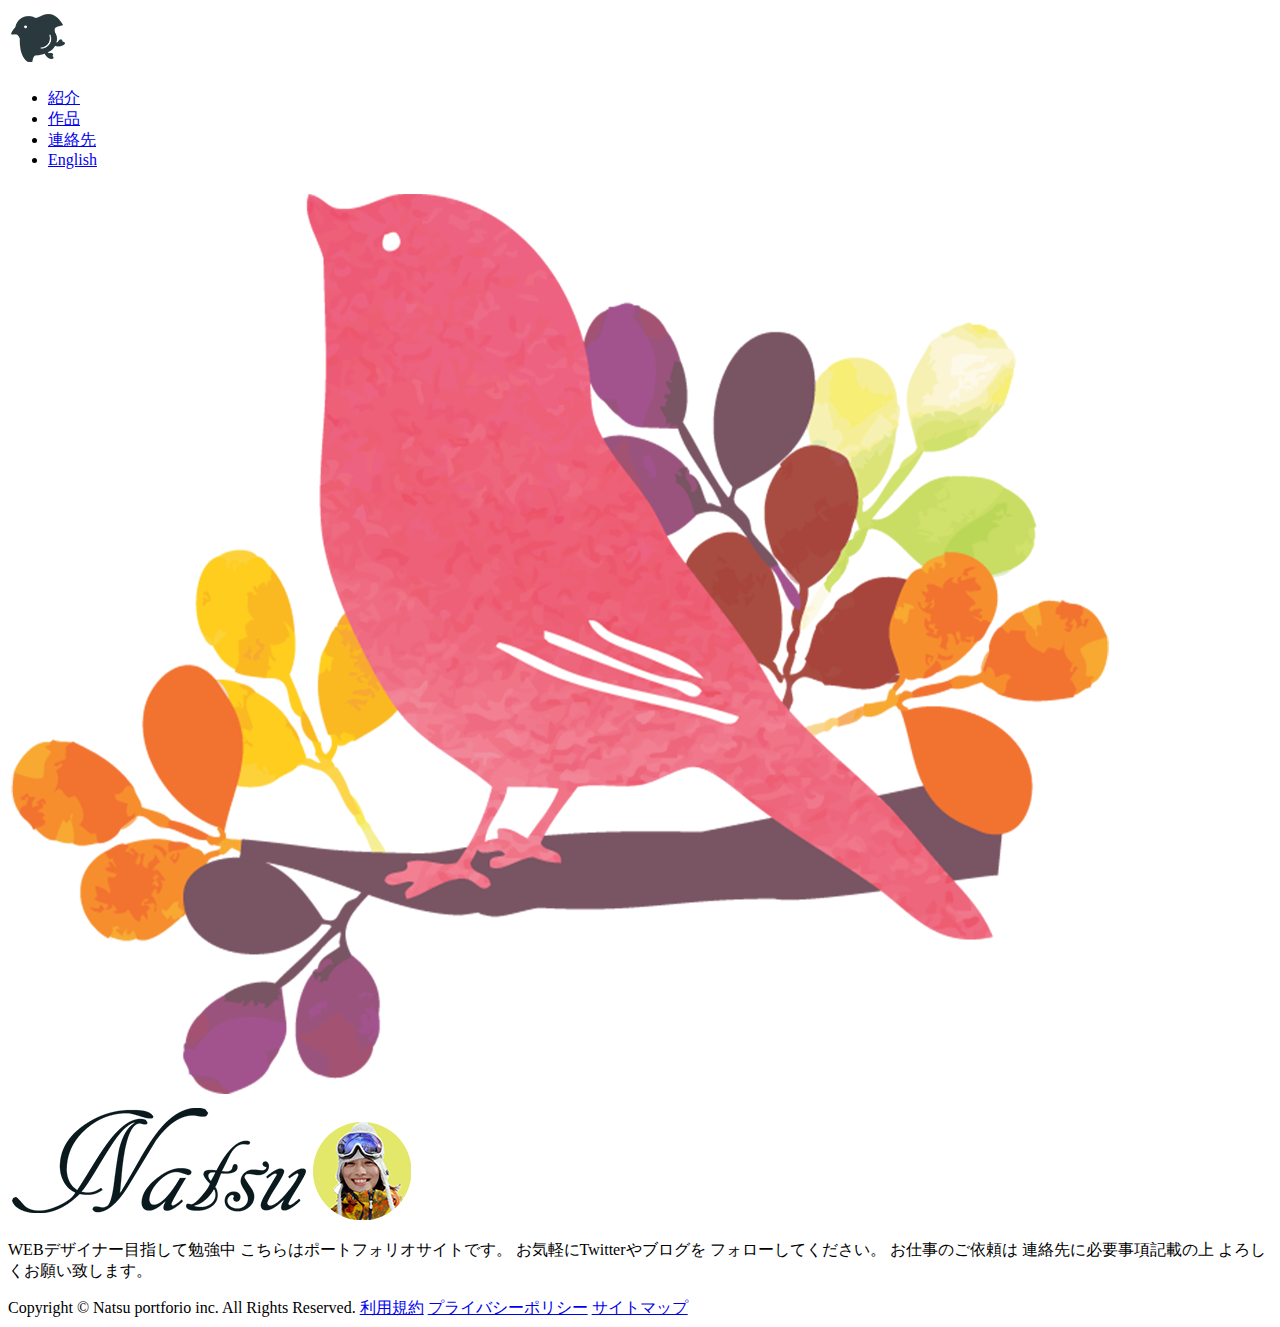
==== HTML/index.html @ e87255e6 "#9フッターまでスクロールしないようにした" ====
<!DOCTYPE html>
<html lang="en">
    <head>
        <meta charset="UTF-8" name="viewport" content="width=device-width,initial-scale=1">
        <link rel="shortcut icon" href="../img/favicon.ico">
        <title>home</title>
        <link rel="stylesheet" href="../css/reset.css">
        <link rel="stylesheet" href="../css/index.css">
        <link rel="stylesheet" href="../css/responsive-design.css">
    </head>
    <body>
        <!-- nav -->
        <header>
            <div class="header-logo-button">
                <a href="../HTML/index.html">
                    <img alt="bird-logo" src="../img/bird-logo.png">
                </a>
            </div>
            <nav>
                <ul>
                    <li>
                        <a href="../HTML/about.html" class="current">紹介</a>
                    </li>
                    <li>
                        <a href="../HTML/works.html">作品</a>
                    </li>
                    <li>
                        <a href="../HTML/form.html">連絡先</a>
                    </li>
                    <li>
                        <a href="#">English</a>
                    </li>
                </ul>
            </nav>
        </header>
        <div class="clear"></div>

        <!--home画面（①名前と顔写真、②メッセージ、③ピンク鳥の画像）-->
        <div class="home-wrapper">
            <div class="background-bird-img">
                <img src="../img/bird-img3.png">
            </div>
            <div class="home-black-cover">  <!--半透明の黒のカバー-->
                <div class="home-conts-name-face">
                    <img class="home-conts-name" alt="my-name" src="../img/myname-img.png">
                    <img class="home-conts-face" alt="my-face" src="../img/myface-img.png">
                </div>
                <div class="home-site-introduction">
                    <p class="site-info-text">
                        WEBデザイナー目指して勉強中<span class="br"></span>
                        こちらはポートフォリオサイトです。<span class="br"></span>
                        お気軽にTwitterやブログを<span class="br"></span>
                        フォローしてください。<span class="br"></span>
                        <span class="br"></span>
                        お仕事のご依頼は<span class="br"></span>
                        連絡先に必要事項記載の上<span class="br"></span>
                        よろしくお願い致します。
                    </p>
                </div>
            </div>
        </div>
        <div class="clear"></div>

        <!--フッター-->
        <footer>
            <div class="footer-text-box">
                <span>
                    Copyright © Natsu portforio inc. All Rights Reserved.
                </span>
                <span>
                    <a href="../HTML/tos.html">利用規約</a>
                </span>
                <span>
                    <a href="../HTML/pp.html">プライバシーポリシー</a>
                </span>
                <span>
                    <a href="#">サイトマップ</a>
                </span>
            </div>
        </footer>
    </body>
</html>
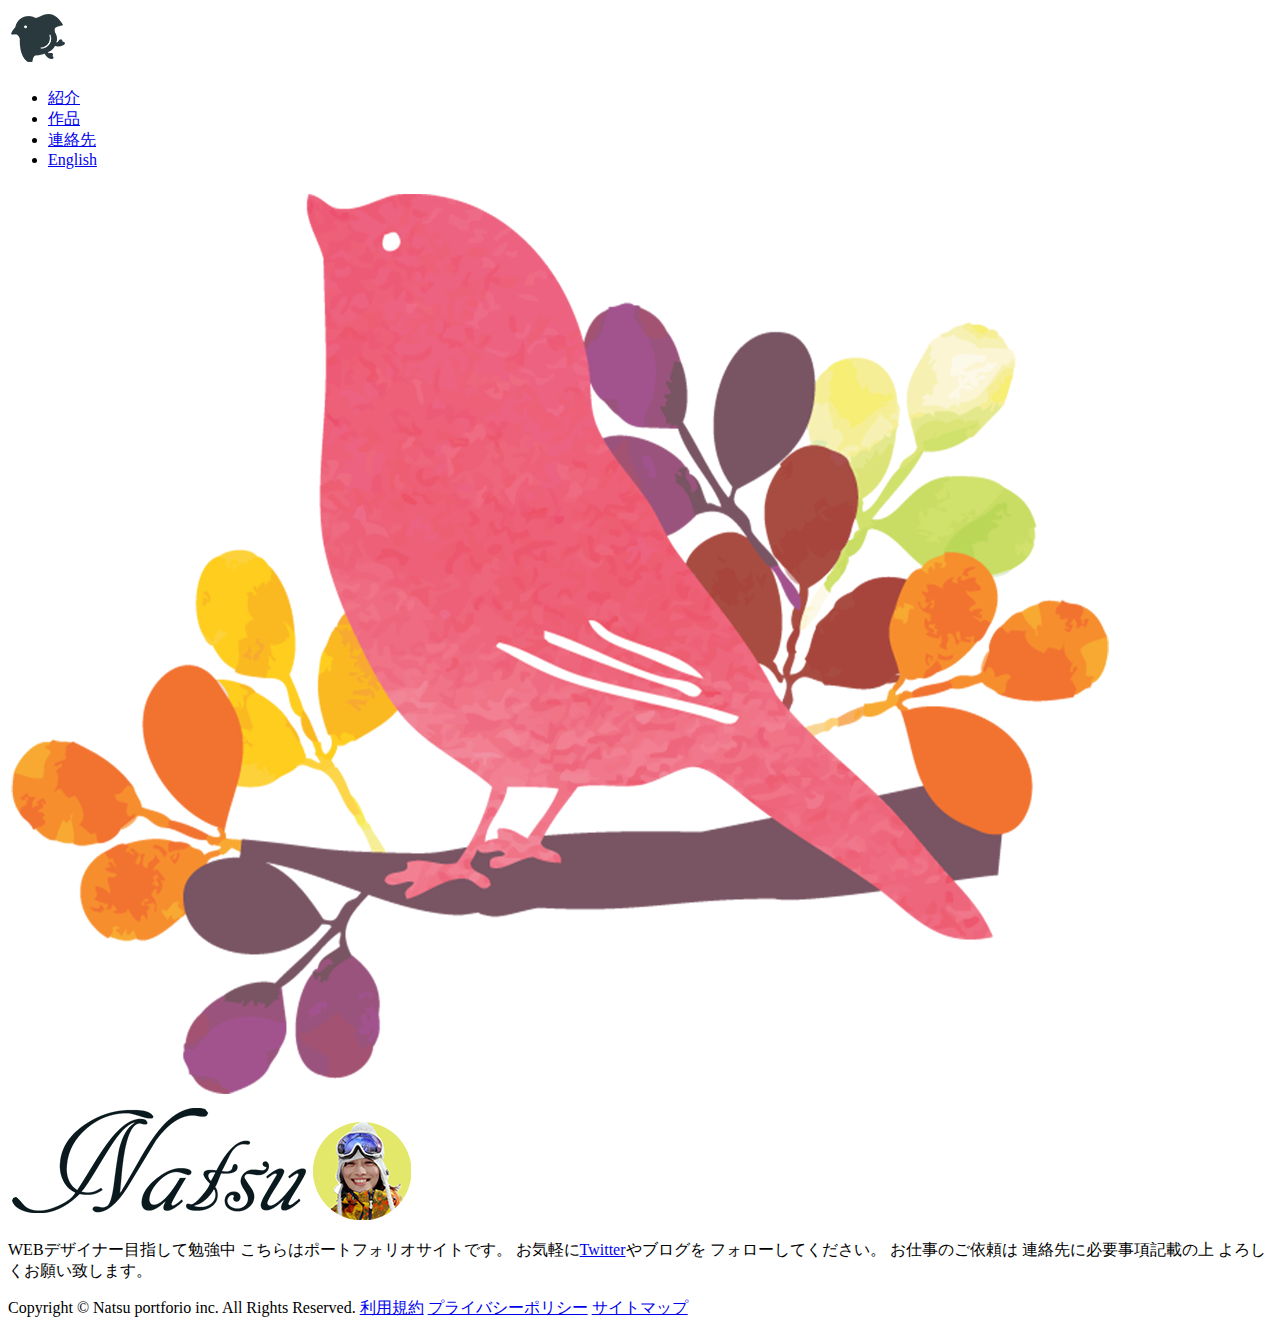
==== commit e402cf2f: "#18 Twitterに行けるようにした" ====
--- a/HTML/index.html
+++ b/HTML/index.html
@@ -1,7 +1,7 @@
 <!DOCTYPE html>
 <html lang="en">
     <head>
-        <meta charset="UTF-8" name="viewport" content="width=device-width,initial-scale=1">
+        <meta charset="UTF-8">
         <link rel="shortcut icon" href="../img/favicon.ico">
         <title>home</title>
         <link rel="stylesheet" href="../css/reset.css">
@@ -49,7 +49,7 @@
                     <p class="site-info-text">
                         WEBデザイナー目指して勉強中<span class="br"></span>
                         こちらはポートフォリオサイトです。<span class="br"></span>
-                        お気軽にTwitterやブログを<span class="br"></span>
+                        お気軽に<a class="twitter-font-color" href="https://twitter.com/yuzuh80">Twitter</a>やブログを<span class="br"></span>
                         フォローしてください。<span class="br"></span>
                         <span class="br"></span>
                         お仕事のご依頼は<span class="br"></span>
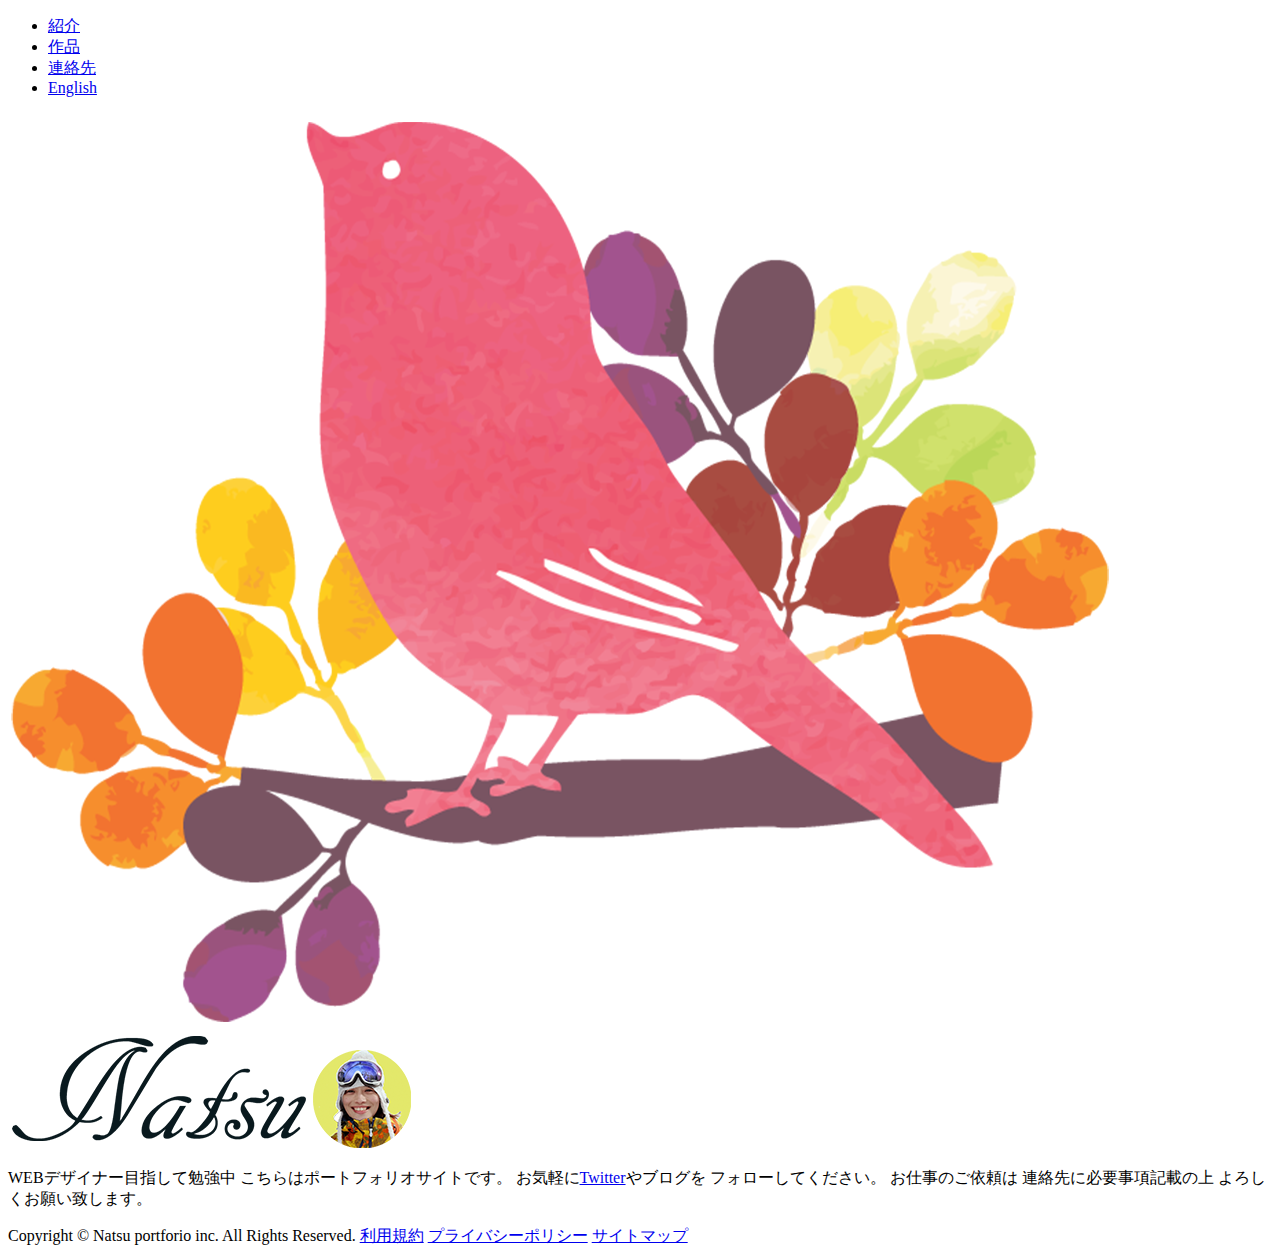
==== commit a0b16603: "ホーム画面にすでにある   要素の位置とサイズを修正した" ====
--- a/HTML/index.html
+++ b/HTML/index.html
@@ -13,9 +13,10 @@
         <header>
             <div class="header-logo-button">
                 <a href="../HTML/index.html">
-                    <img alt="bird-logo" src="../img/bird-logo.png">
+                    <div class="bird-logo"></div>
                 </a>
             </div>
+            <div class="blk"></div>
             <nav>
                 <ul>
                     <li>
@@ -63,6 +64,7 @@
 
         <!--フッター-->
         <footer>
+            <div class="bl"></div>
             <div class="footer-text-box">
                 <span>
                     Copyright © Natsu portforio inc. All Rights Reserved.
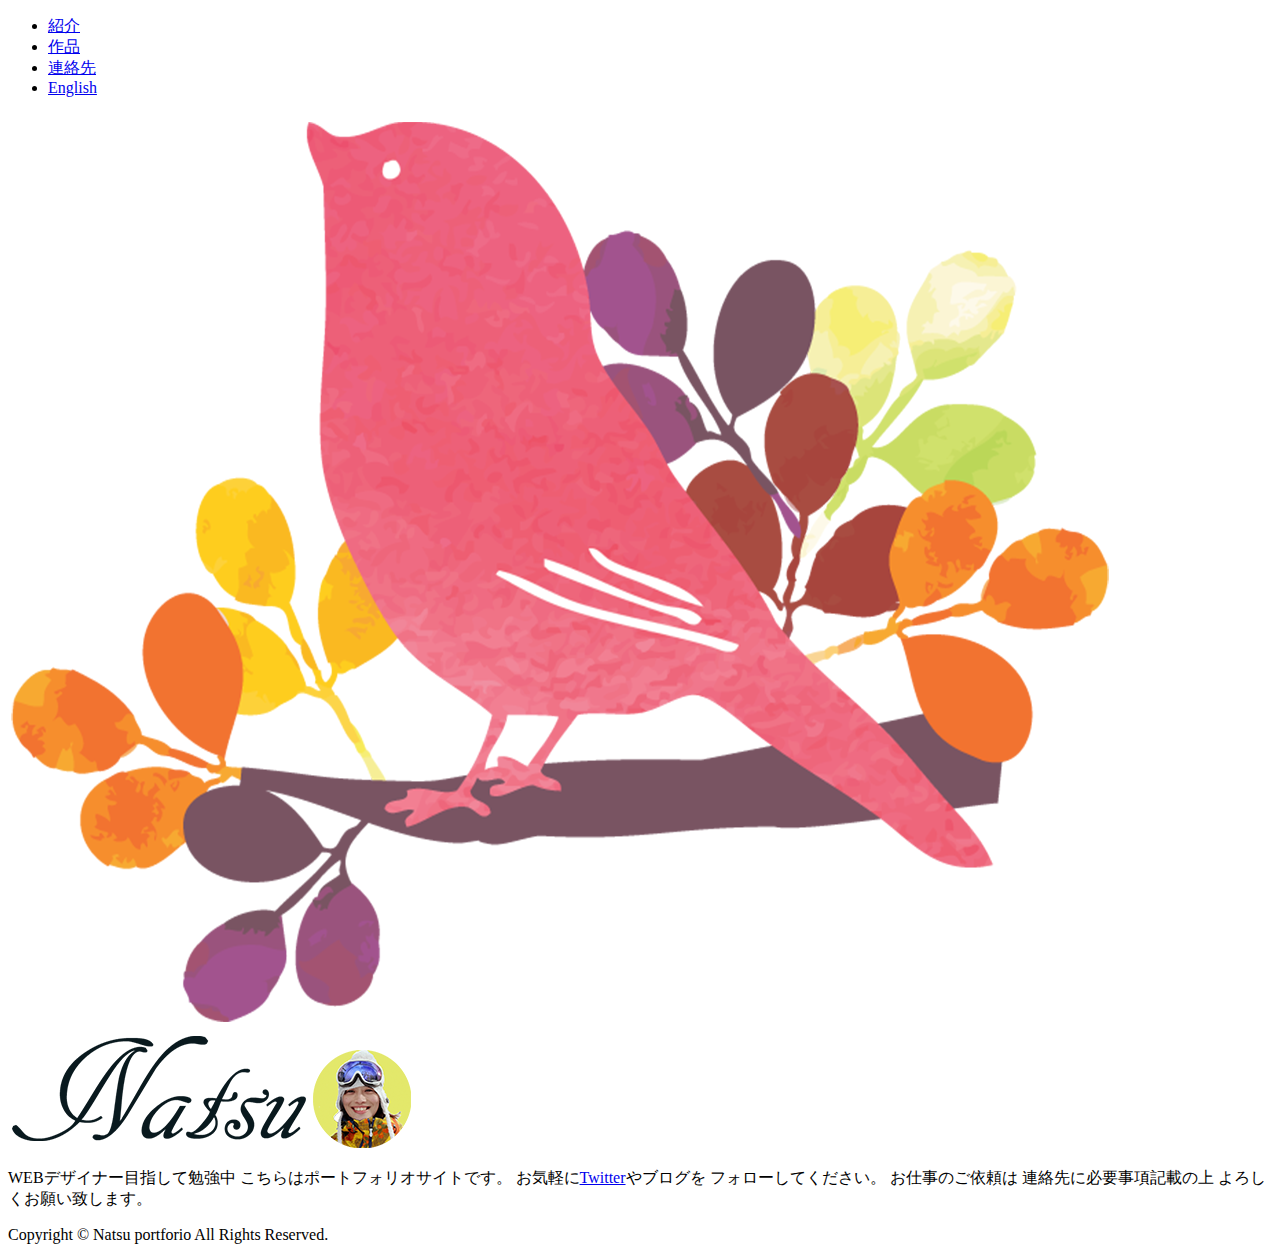
==== commit fc035f59: "#37 0.5～0.8まで縦表示の不具合を整理し、タブレットやスマホの縦向きレイアウトが整うよう調整した" ====
--- a/HTML/index.html
+++ b/HTML/index.html
@@ -6,7 +6,11 @@
         <title>home</title>
         <link rel="stylesheet" href="../css/reset.css">
         <link rel="stylesheet" href="../css/index.css">
-        <link rel="stylesheet" href="../css/responsive-design.css">
+        <link rel="stylesheet" href="../css/smartphone-vertical.css">
+        <link rel="stylesheet" href="../css/tablet-vertical.css">
+        <link rel="stylesheet" href="../css/tablet-horizontal.css">
+        <link rel="stylesheet" href="../css/smartphone-horizontal.css">
+
     </head>
     <body>
         <!-- nav -->
@@ -16,7 +20,7 @@
                     <div class="bird-logo"></div>
                 </a>
             </div>
-            <div class="blk"></div>
+            <div class="h-blank"></div>
             <nav>
                 <ul>
                     <li>
@@ -64,19 +68,10 @@
 
         <!--フッター-->
         <footer>
-            <div class="bl"></div>
+            <div class="f-blank"></div>
             <div class="footer-text-box">
                 <span>
-                    Copyright © Natsu portforio inc. All Rights Reserved.
-                </span>
-                <span>
-                    <a href="../HTML/tos.html">利用規約</a>
-                </span>
-                <span>
-                    <a href="../HTML/pp.html">プライバシーポリシー</a>
-                </span>
-                <span>
-                    <a href="#">サイトマップ</a>
+                    Copyright © Natsu portforio All Rights Reserved.
                 </span>
             </div>
         </footer>
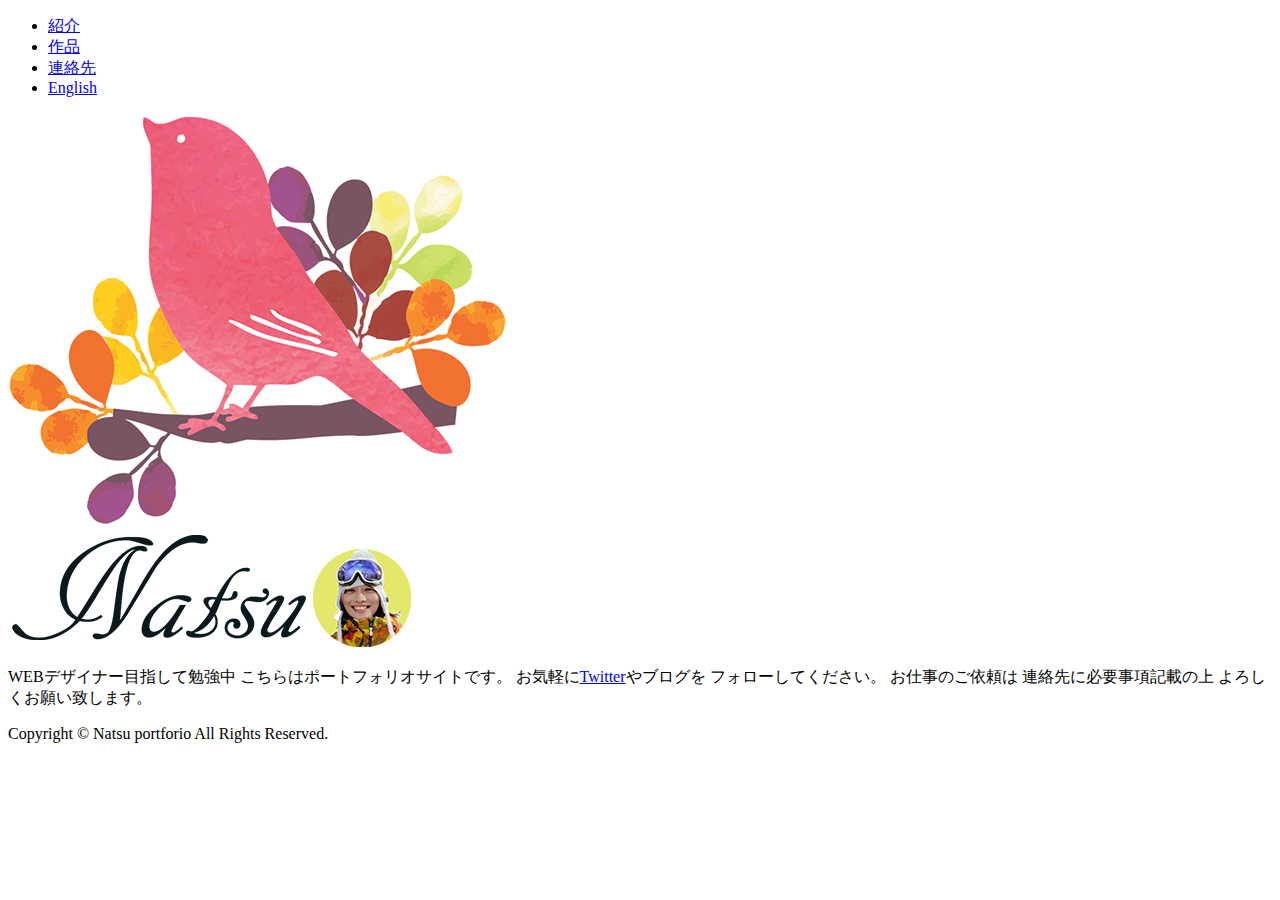
==== commit 36ff9159: "#37 0.5～0.8まで縦表示の不具合を整理し、タブレットやスマホの縦向きレイアウトが整うよう調整した" ====
--- a/HTML/index.html
+++ b/HTML/index.html
@@ -1,7 +1,8 @@
 <!DOCTYPE html>
-<html lang="en">
+<html lang="ja">
     <head>
         <meta charset="UTF-8">
+        <meta name="viewport" content="width=device-width,initial-scale=1">
         <link rel="shortcut icon" href="../img/favicon.ico">
         <title>home</title>
         <link rel="stylesheet" href="../css/reset.css">
@@ -42,9 +43,7 @@
 
         <!--home画面（①名前と顔写真、②メッセージ、③ピンク鳥の画像）-->
         <div class="home-wrapper">
-            <div class="background-bird-img">
-                <img src="../img/bird-img3.png">
-            </div>
+            <img class="background-bird-img" src="../img/bird-img4.png">
             <div class="home-black-cover">  <!--半透明の黒のカバー-->
                 <div class="home-conts-name-face">
                     <img class="home-conts-name" alt="my-name" src="../img/myname-img.png">
